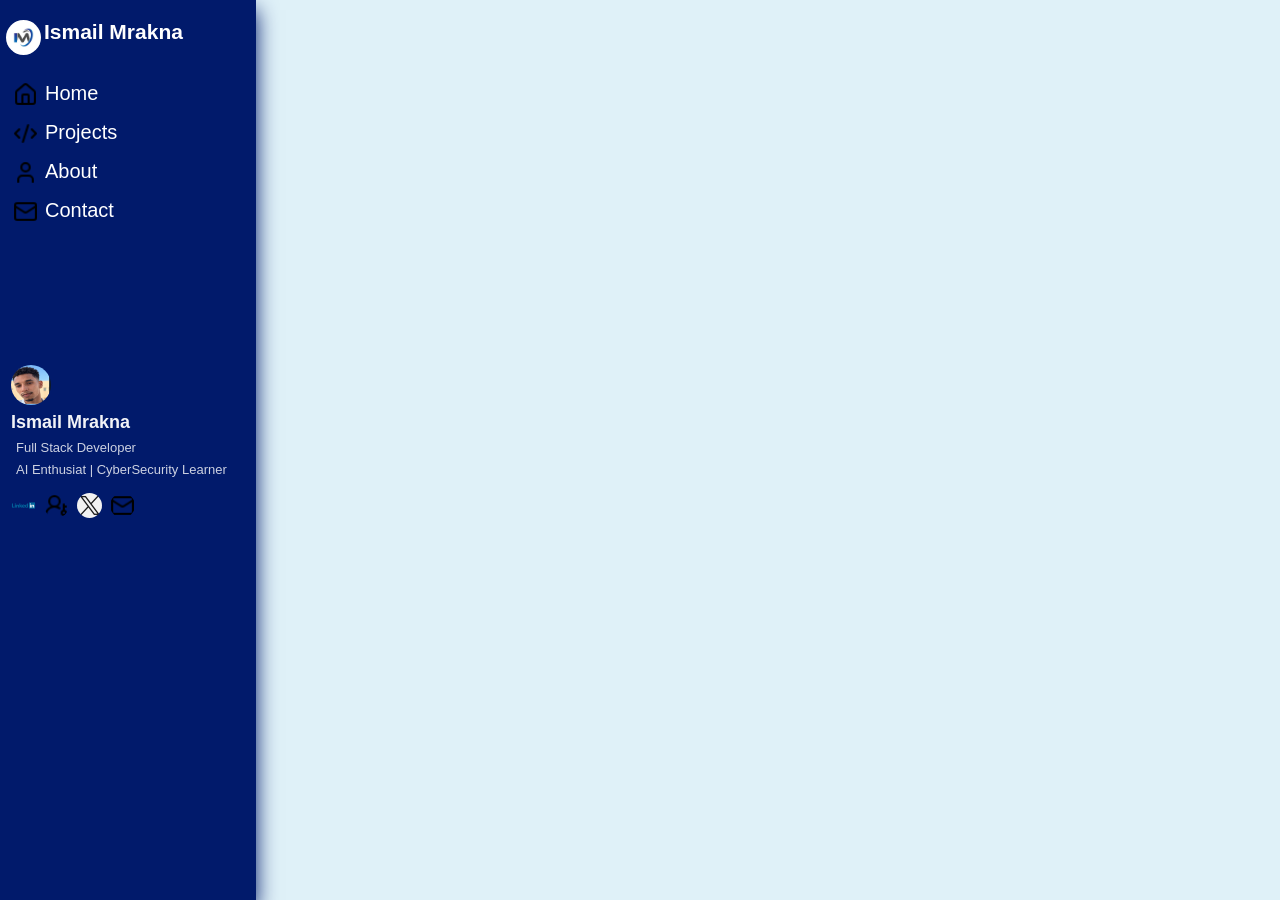
==== index.html @ eb99ad35 "styling navigator of  website" ====
<!DOCTYPE html>
<html lang="en">
    <head>
        <meta charset="UTF-8">
        <meta name="viewport" content="width=device-width , initial-scale=1.0">
        <link rel="stylesheet" href="style.css">
        <title>Ismail Mrakna - portfolio</title>
    </head>
     <body>
        <header>
            <nav class="navigator">
                <div class="nav-first">
                    <div class="nav-logo">
                        <img class="logo" src="./images/imlogo.jpg" alt="Logo of site im" width="35px" height="35px"/>
                        <h1>Ismail Mrakna</h1>
                    </div>
                    <div class="nav_bar">
                        <a href="index.html"><img class="icon-nav" src="./images/house.png" alt="icon-nav house" width="25px" height="25px"/>Home</a>
                        <a href="projects.html" ><img class="icon-nav" src="./images/code-xml.png" alt="icon-nav code projects" width="25px" height="25px"/>Projects</a>
                        <a href="about.html" ><img class="icon-nav" src="./images/user.png" alt="icon-nav person" width="25px" height="25px"/>About</a>
                        <a href="contact.html" ><img class="icon-nav" src="./images/mail.png" alt="icon-nav email" width="25px" height="25px"/>Contact</a>
                    </div>
                </div>
                <div class="nav-foot">
                    <img src="./images/profilelog.png" alt=" image profile Ismail" width="40px" height="40px">
                    <h2>Ismail Mrakna</h2>
                    <p>Full Stack Developer</p>
                    <p>AI Enthusiat | CyberSecurity Learner</p>
                    <div class="nav-link">
                        <a href="https://linkedin.com" target="_blank"><img  src="./images/logo-linkedin-bleu.png" alt="icon-link linkedin" width="25px" height="25px"/></a>
                        <a href="https://github.com" target="_blank"><img  src="./images/user-round-key.png" alt="icon-link github" width="25px" height="25px"></a>
                        <a href="ihttps://x.com" target="_blank"><img  src="./images/x-twitter-logo.png" alt="icon-link x twitter" width="25px" height="25px"/></a>
                        <a href="mraknaismail448@gmail.com" target="_blank"><img  src="./images/mail.png" alt="icon-link email" width="25px" height="25px"/></a>
                    </div>
                </div>
            </nav>
        </header>
    </body>
</html>
---- style.css ----
* {
 margin: 0;
 padding: 0;
 box-sizing: border-box;
}
body {
    background: rgb(223, 241, 248);
    font-family: sans-serif,Arial, Helvetica, sans-serif;
}
a {
    text-decoration: none;
}
/* styling navigateur */ 
.navigator{
    display: flex;
    flex-direction: column;
    justify-content: center;
    justify-content: flex-start;
    color: white;
    width: 20vw;
    height: 100vh;
    padding: 20px 6px;
    gap: 40px;
    box-shadow: 0 10px 20px rgb(1, 26, 107);
    background-color: rgb(1, 26, 107);
}
.nav-first{
    display: flex;
    flex-direction: column;
    justify-content: center;
    gap: 20px;
    margin-bottom: 30%;
}
.nav_bar{
    display: flex;
    flex-direction: column;
    justify-content: center;
}
.nav_bar a{
    font-size: 20px;
    color:white;
    padding: 7px;
    border-radius:4px ;
    display: flex;
    gap: 7px;
}
.nav_bar a:hover{
    background-color: rgb(156, 156, 250);
}
.nav_bar a:active{
    background-color: rgb(83, 83, 173);
}
.nav-logo{
    display: flex;
    gap: 3px;
    font-size: 14px;
    font-weight: 200;
}
.nav-logo img{
    border-radius: 50%;
}
.nav-foot{
    width: 100%;
    display: flex;
    margin-top: 16px;
    flex-direction: column;
    padding: 5px;
    justify-content: flex-end;
    gap: 7px;
}
.nav-foot p{
    opacity: 0.8;
    font-size: 13px;
    margin-left: 5px;
}

.nav-foot img{
    border-radius: 50%;
}
.nav-foot h2{
    opacity: 0.95;
    font-size: 18px;
}
.nav-foot .nav-link{
    margin-top: 9px;
    display: flex;
    flex-wrap: wrap;
    gap :8px;
}
.nav-foot .nav-link a img{
    width: 25px;
    height: 25px;
}
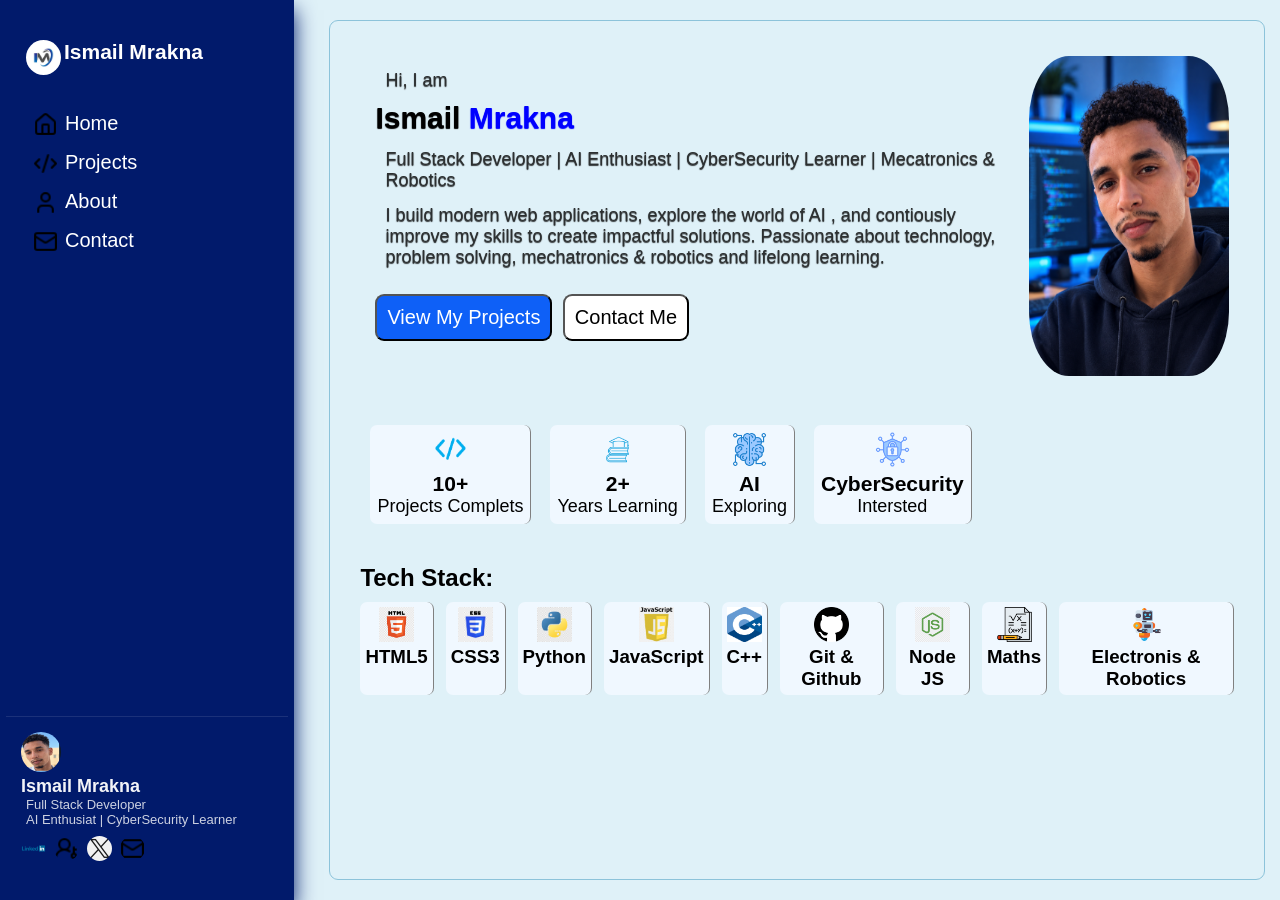
==== commit ced64370: "complet pages 1 styling" ====
--- a/index.html
+++ b/index.html
@@ -8,7 +8,7 @@
     </head>
      <body>
         <header>
-            <nav class="navigator">
+            <aside class="navigator">
                 <div class="nav-first">
                     <div class="nav-logo">
                         <img class="logo" src="./images/imlogo.jpg" alt="Logo of site im" width="35px" height="35px"/>
@@ -33,7 +33,94 @@
                         <a href="mraknaismail448@gmail.com" target="_blank"><img  src="./images/mail.png" alt="icon-link email" width="25px" height="25px"/></a>
                     </div>
                 </div>
-            </nav>
+            </aside>
         </header>
+        <main>
+            <section class="content">
+                <div class="presentation">
+                    <div class="profile-text">
+                        <p>Hi, I am</p>
+                        <h1>Ismail <span class="name">Mrakna</span></h1>
+                        <p class="text-learn">Full Stack Developer | AI Enthusiast | CyberSecurity Learner | Mecatronics & Robotics</p>
+                        <p class="text-intro">I build modern web applications, explore the world of AI , 
+                            and contiously improve my skills to create impactful solutions.
+                            Passionate about technology, problem solving, mechatronics & robotics  and lifelong learning.
+                        </p>
+                        <div>
+                            <a href="projects.html"><button class="btn-project">View My Projects</button></a>
+                            <a href="contact.html"><button class="btn-contact">Contact Me</button></a>
+                        </div>
+
+                    </div>
+                    <div class="profile-img">
+                        <img src="./images/profiledark.png" alt="profile of Ismail Mrakna" width="320px" height="320px">
+                    </div>
+
+                </div>
+                <div class="profile-career">
+                    <div  class="career">
+                        <img src="./images/codeblue.png" alt="icon code" width="25px" height="25px">
+                        <h3>10+</h3>
+                        <p>Projects Complets</p>
+                    </div>
+                    <div class="career">
+                        <img src="./images/learningivon.png" alt="learning icon" width="25px" height="25px">
+                        <h3>2+</h3>
+                        <p>Years Learning</p>
+                    </div>
+                    <div class="career">
+                        <img src="./images/aibrain.png" alt=" AI brain" width="25px" height="25px">
+                        <h3>AI</h3>
+                        <p>Exploring</p>
+                    </div>
+                    <div class="career">
+                        <img src="./images/cybersec.png" alt="icon sheild" width="25px" height="25px">
+                        <h3>CyberSecurity</h3>
+                        <p>Intersted</p>
+                    </div>
+                </div>
+                <h2>Tech Stack:</h2>
+                <div class="tech-stack">
+            
+                    <div class="stack">
+                        <img src="./images/htmllogo.png" alt="html logo" width="25px" height="25px">
+                        <h3>HTML5</h3>
+                    </div>
+                    <div class="stack">
+                        <img src="./images/CSS-Logo-PNG6.webp" alt="CSS logo" width="25px" height="25px">
+                        <h3>CSS3</h3>
+                    </div>
+                    <div class="stack">
+                        <img src="./images/Python-logo.webp" alt="Python-logo" width="25px" height="25px">
+                        <h3>Python</h3>
+                    </div>
+                    <div class="stack">
+                        <img src="./images/javascriptlogo.jpg" alt="javascriptlogo" width="25px" height="25px">
+                        <h3>JavaScript</h3>
+                    </div>
+                    <div class="stack">
+                        <img src="./images/cpp.png" alt=" C++ logo" width="25px" height="25px">
+                        <h3>C++</h3>
+                    </div>
+                    <div class="stack">
+                        <img src="./images/githublogoo.webp" alt="githublogoo" width="25px" height="25px">
+                        <h3>Git & Github</h3>
+                    </div>
+                    <div class="stack">
+                        <img src="./images/nodejslogo.jpg" alt="nodejs logo" width="25px" height="25px">
+                        <h3>Node JS</h3>
+                    </div>
+                    <div class="stack">
+                        <img src="./images/maths.png" alt="maths logo" width="25px" height="25px">
+                        <h3>Maths</h3>
+                    </div>
+                    <div class="stack">
+                        <img src="./images/robotics.png" alt="icon Robot" width="25px" height="25px">
+                        <h3>Electronis & Robotics</h3>
+                    </div>
+
+                </div>
+            </section>
+        </main>
     </body>
 </html>     
--- a/style.css
+++ b/style.css
@@ -4,6 +4,8 @@
  box-sizing: border-box;
 }
 body {
+    display: flex;
+    min-height: 100vh;
     background: rgb(223, 241, 248);
     font-family: sans-serif,Arial, Helvetica, sans-serif;
 }
@@ -11,27 +13,30 @@
     text-decoration: none;
 }
 /* styling navigateur */ 
+.header{
+    display: flex;
+    flex: 1;
+    min-height: 100vh;
+}
 .navigator{
-    display: flex;
-    flex-direction: column;
-    justify-content: center;
-    justify-content: flex-start;
+    
+    display: flex;
+    flex-direction: column;
     color: white;
-    width: 20vw;
-    height: 100vh;
+    width: 23vw;
+    min-height: 100%;
     padding: 20px 6px;
+    margin-right: 20px;
     gap: 40px;
     box-shadow: 0 10px 20px rgb(1, 26, 107);
     background-color: rgb(1, 26, 107);
 }
 .nav-first{
-    display: flex;
-    flex-direction: column;
-    justify-content: center;
-    gap: 20px;
-    margin-bottom: 30%;
+    flex: 1;
+    padding: 20px;
 }
 .nav_bar{
+    margin-top: 30px;
     display: flex;
     flex-direction: column;
     justify-content: center;
@@ -60,12 +65,10 @@
     border-radius: 50%;
 }
 .nav-foot{
+    border-top: 1px solid rgba(255, 255, 255, 0.1);
     width: 100%;
-    display: flex;
-    margin-top: 16px;
-    flex-direction: column;
-    padding: 5px;
-    justify-content: flex-end;
+    margin-top: auto;
+    padding: 15px;
     gap: 7px;
 }
 .nav-foot p{
@@ -91,4 +94,111 @@
     width: 25px;
     height: 25px;
 }
-
+main {
+    display: flex;
+    flex:1;
+    min-height: 100vh;
+}
+.content{
+    min-width:60vw;
+    padding:30px;
+    display: flex;
+    flex-direction: column;
+    border: 1px solid rgb(140, 195, 218);
+    border-radius: 9px;
+    margin: 20px 15px;
+}
+.presentation{
+    display: flex;
+    justify-content: center;
+    gap: 20px;
+
+    padding: 5px;
+    border-radius: 9px;
+}
+.profile-text{
+    text-shadow: 0px 1px 1px;
+    flex: 2;
+    display: flex;
+    gap: 10px;
+    flex-direction: column;
+    padding: 10px;
+}
+.profile-img img{
+    margin-right: auto;
+    width: 200px;
+    border-radius: 20%;
+    flex: 1;
+}
+.profile-text h1{
+    font-weight: 800;
+    font-size: 30px;
+}
+.profile-text h1 span{
+    color: blue;
+}
+.profile-text p {
+    margin-top: 4px;
+    margin-left: 10px;
+    font-size: 18px;
+    opacity: 0.8;
+}
+.btn-project {
+    margin-top: 16px;
+    margin-right: 6px;
+    padding: 10px;
+    color:white;
+    font-weight: 400;
+    font-size: 20px;
+    border-radius: 9px;
+    background-color: rgb(14, 96, 247);
+    cursor: pointer;
+}
+.btn-contact {
+    padding: 10px;
+    color:black;
+    font-weight: 400;
+    font-size: 20px;
+    border-radius: 9px;
+    background-color: white;
+    cursor: pointer;
+}
+.profile-career{
+    display: flex;
+    gap :19px;
+    margin: 40px 10px;
+}
+.profile-career .career{
+    font-size: 18px;
+    text-align: center;
+    border-right: 1px solid grey;
+    padding: 7px;
+    background-color: aliceblue;
+    border-radius: 7px;
+}
+.profile-career .career img{
+    width: 35px;
+    height: 35px;
+}
+.tech-stack{
+    margin-top: 10px;
+    display: flex;
+    gap: 12px;
+}
+.tech-stack .stack{
+    text-align: center;
+    border-right: 1px solid grey;
+    padding: 5px;
+    background-color: aliceblue;
+    border-radius:7px;
+    
+}
+.tech-stack .stack img{
+    width: 35px;
+    height: 35px;
+    
+}
+
+
+
+
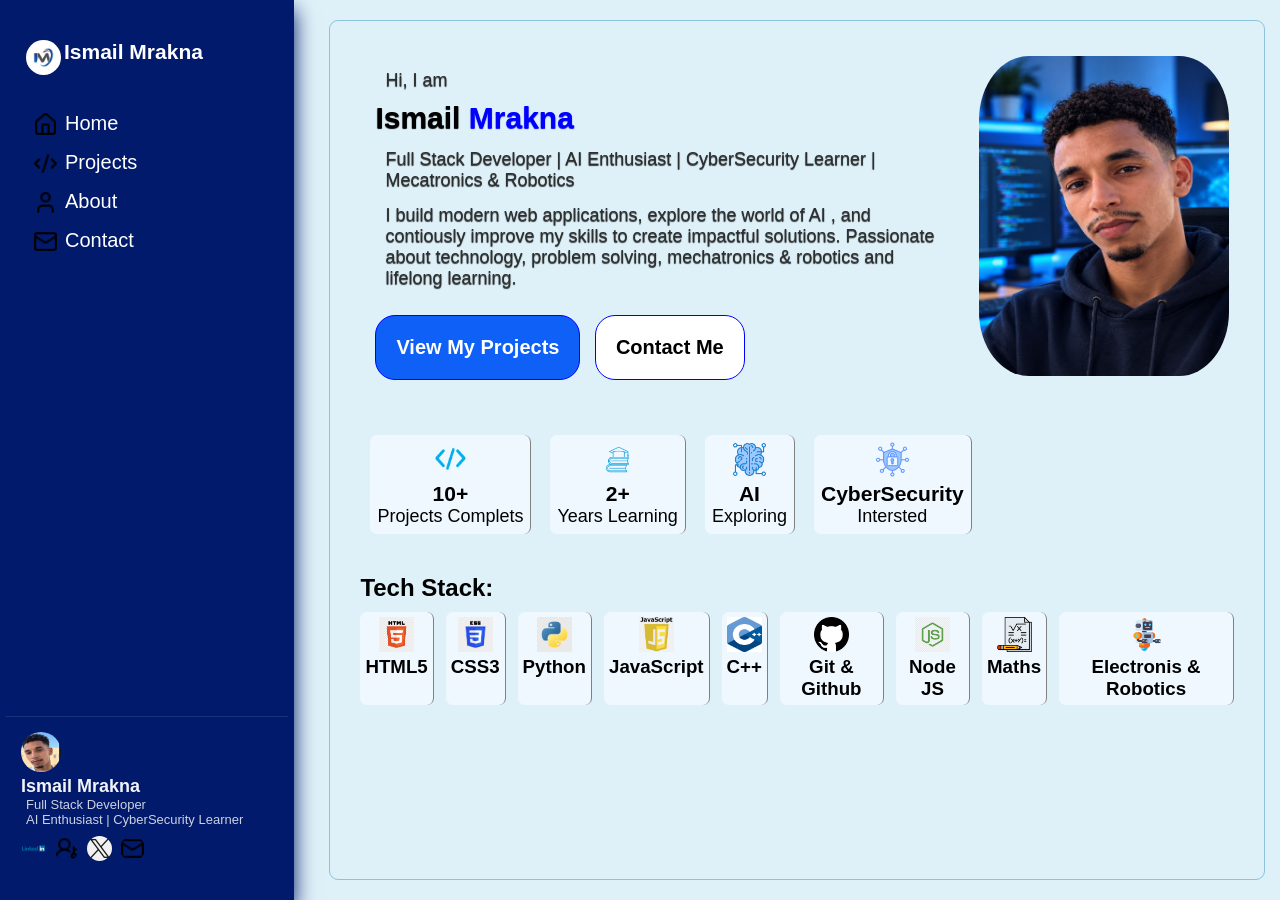
==== commit db95b364: "update some tag add tag" ====
--- a/index.html
+++ b/index.html
@@ -25,7 +25,7 @@
                     <img src="./images/profilelog.png" alt=" image profile Ismail" width="40px" height="40px">
                     <h2>Ismail Mrakna</h2>
                     <p>Full Stack Developer</p>
-                    <p>AI Enthusiat | CyberSecurity Learner</p>
+                    <p>AI Enthusiast | CyberSecurity Learner</p>
                     <div class="nav-link">
                         <a href="https://linkedin.com" target="_blank"><img  src="./images/logo-linkedin-bleu.png" alt="icon-link linkedin" width="25px" height="25px"/></a>
                         <a href="https://github.com" target="_blank"><img  src="./images/user-round-key.png" alt="icon-link github" width="25px" height="25px"></a>
--- a/style.css
+++ b/style.css
@@ -126,7 +126,7 @@
 }
 .profile-img img{
     margin-right: auto;
-    width: 200px;
+    width: 250px;
     border-radius: 20%;
     flex: 1;
 }
@@ -145,21 +145,23 @@
 }
 .btn-project {
     margin-top: 16px;
-    margin-right: 6px;
-    padding: 10px;
+    margin-right: 10px;
+    padding: 20px;
     color:white;
-    font-weight: 400;
-    font-size: 20px;
-    border-radius: 9px;
+    border:1px solid blue;
+    font-weight: 600;
+    font-size: 20px;
+    border-radius: 20px;
     background-color: rgb(14, 96, 247);
     cursor: pointer;
 }
 .btn-contact {
-    padding: 10px;
+    padding: 20px;
     color:black;
-    font-weight: 400;
-    font-size: 20px;
-    border-radius: 9px;
+    font-size: 20px;
+    border:1px solid blue;
+    font-weight: 600;
+    border-radius: 20px;
     background-color: white;
     cursor: pointer;
 }
@@ -198,7 +200,63 @@
     height: 35px;
     
 }
-
-
-
-
+/* Projects */
+.projects-head h3{
+   color: rgb(0, 97, 224);
+   font-weight: 300;
+   margin-top: 20px;
+   margin-left: 20px;
+}
+.projects-head h1{
+    margin: 10px 5px;
+   font-weight: 600;
+   font-size: 50px;
+
+}
+.projects-head h1 span{
+   color: blue;
+
+}
+.projects-head p{
+    font-size: 20px;
+    color: rgb(95, 94, 94);
+    margin: 20px 20px;
+
+}
+.projects-exemples{
+    display: flex;
+    flex-wrap: wrap;
+    gap: 10px;
+}
+.article-project{
+    border: 1px solid blanchedalmond;
+    border-radius: 10px;
+    padding: 10px;
+    background-color: aliceblue;
+    text-align: center;
+}
+.article-project img{
+    width: 100%;
+    height: 150px;
+    border-radius: 7px;
+    margin-bottom: 5px;
+}
+.article-project h2{
+    font-size: 20px;
+    margin-bottom: 10px;
+}
+.article-project .tech-use{
+    display: flex;
+    gap: 10px;
+    justify-content: center;
+}
+.article-project .tech-use p{
+    padding: 10px;
+    font-size: 16px;
+    font-weight: 600;
+    border-radius: 10px;
+    background-color: rgb(245, 245, 228);
+    border: 1px solid yellow;
+}
+
+
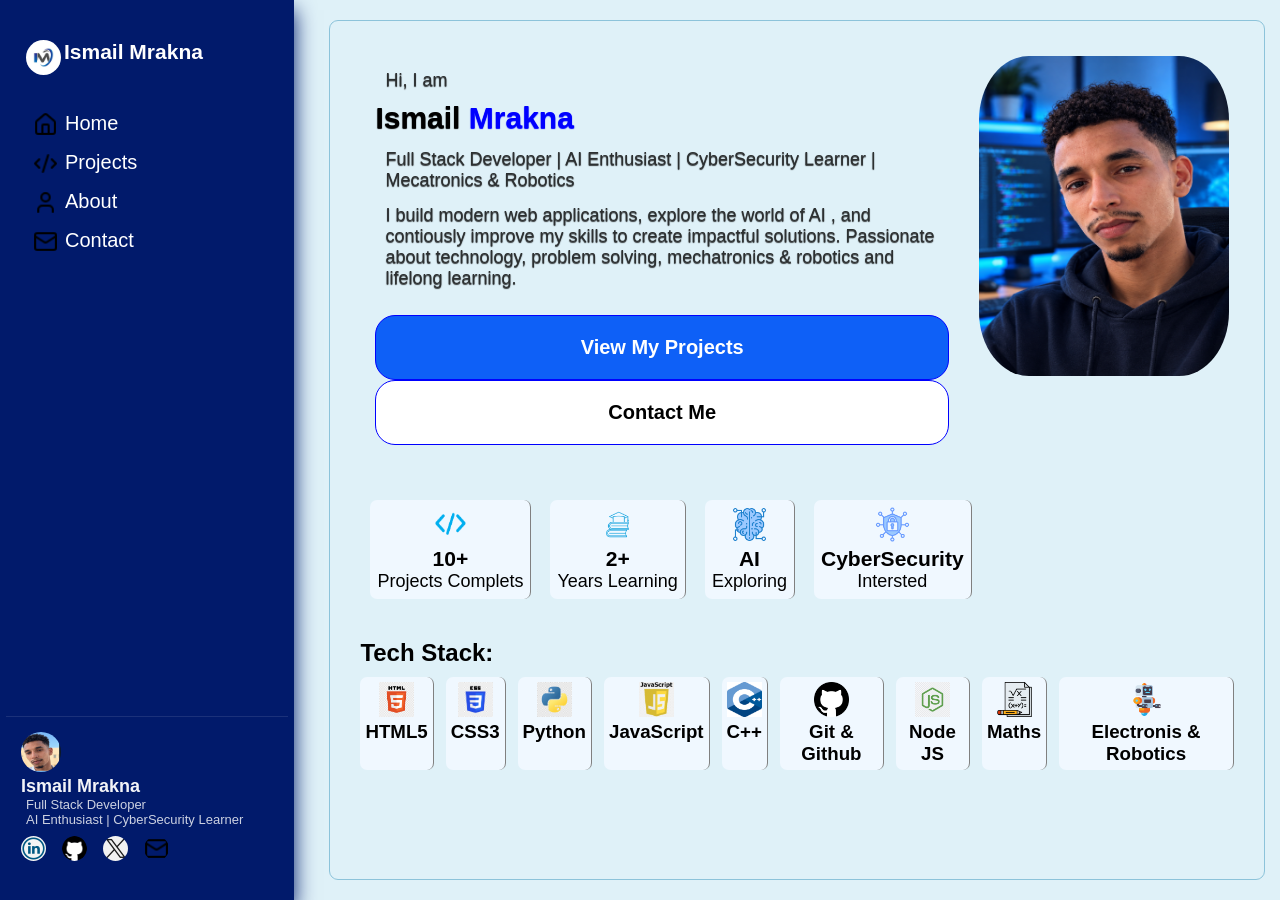
==== commit ed7bf680: "update files and add images" ====
--- a/index.html
+++ b/index.html
@@ -27,9 +27,9 @@
                     <p>Full Stack Developer</p>
                     <p>AI Enthusiast | CyberSecurity Learner</p>
                     <div class="nav-link">
-                        <a href="https://linkedin.com" target="_blank"><img  src="./images/logo-linkedin-bleu.png" alt="icon-link linkedin" width="25px" height="25px"/></a>
-                        <a href="https://github.com" target="_blank"><img  src="./images/user-round-key.png" alt="icon-link github" width="25px" height="25px"></a>
-                        <a href="ihttps://x.com" target="_blank"><img  src="./images/x-twitter-logo.png" alt="icon-link x twitter" width="25px" height="25px"/></a>
+                        <a href="https://linkedin.com/in/ismailmrakna" target="_blank"><img  src="./images/linkedinblue2.png" alt="icon-link linkedin" width="25px" height="25px"/></a>
+                        <a href="https://github.com/ismailmrakna-dev" target="_blank"><img  src="./images/githublogoo.webp" alt="icon-link github" width="25px" height="25px"></a>
+                        <a href="ihttps://x.com/mraknaismail" target="_blank"><img  src="./images/x-twitter-logo.png" alt="icon-link x twitter" width="25px" height="25px"/></a>
                         <a href="mraknaismail448@gmail.com" target="_blank"><img  src="./images/mail.png" alt="icon-link email" width="25px" height="25px"/></a>
                     </div>
                 </div>
--- a/style.css
+++ b/style.css
@@ -88,7 +88,7 @@
     margin-top: 9px;
     display: flex;
     flex-wrap: wrap;
-    gap :8px;
+    gap :16px;
 }
 .nav-foot .nav-link a img{
     width: 25px;
@@ -255,8 +255,95 @@
     font-size: 16px;
     font-weight: 600;
     border-radius: 10px;
-    background-color: rgb(245, 245, 228);
-    border: 1px solid yellow;
-}
-
-
+    color: rgb(8, 101, 189);
+    background-color: rgb(184, 242, 250);
+    border: 1px solid rgb(17, 218, 233);
+}
+/*-- contact page -- */
+/*1.formulaire */
+
+.content.contact{
+    display: flex;
+    flex-direction: row;
+    gap: 20px;
+    padding: 10px;
+}
+.send-message{
+    background: url("./images/pcback.jpg");
+    color: rgb(94, 225, 235);
+    border: 1px solid skyblue;
+    padding: 30px;
+    box-shadow: 0 0 4px blue;
+    margin: auto 20px;
+    border-radius: 9px;
+}
+.formulaire{
+    width: 20vw;
+    display: flex;
+    flex-direction: column;
+    justify-content: center;
+    gap: 15px;
+    align-items: center;
+}
+.formulaire input,textarea, select , button{
+    border-radius: 9px;
+    padding: 5px;
+    background-color: rgb(248, 248, 232);
+    width: 100%;
+}
+.formulaire button{
+    color: aliceblue;
+    font-weight: 600;
+    background-color: rgb(28, 128, 241);
+}
+.formulaire h2{
+    font-size: 20px;
+    font-weight: 600;
+    color: rgb(0, 140, 255);
+}
+/*2. contact reseaux */
+.reseaux-social{
+    margin-left: 10px;
+}
+.reseaux-social h3{
+    color: blue;
+    font-size: 11px;
+    font-weight: 800;
+    margin-left: 15px;
+    margin-top: 15px;
+    margin-bottom: 10px;
+}
+.reseaux-social h1{
+    font-weight: 800;
+}
+.reseaux-social h1 span{
+    color: blue;
+    font-size: 40px;
+}
+.reseaux-social p {
+    margin: 20px;
+    color: gray;
+    font-size: 20px;
+}
+.contact-me{
+    display: flex;
+    gap: 10px;
+    align-items: center;
+    border-bottom:1px solid skyblue;
+}
+.contact-me h3{
+    font-size: 15px;
+}
+.contact-me p{
+    font-size: 18px;
+}
+.contact-me img{
+    background-color:rgb(191, 230, 248);
+    border-radius: 20px;
+    
+}
+.reseaux-link{
+    margin: 20px 20px;
+    display: flex;
+    gap: 20px;
+}
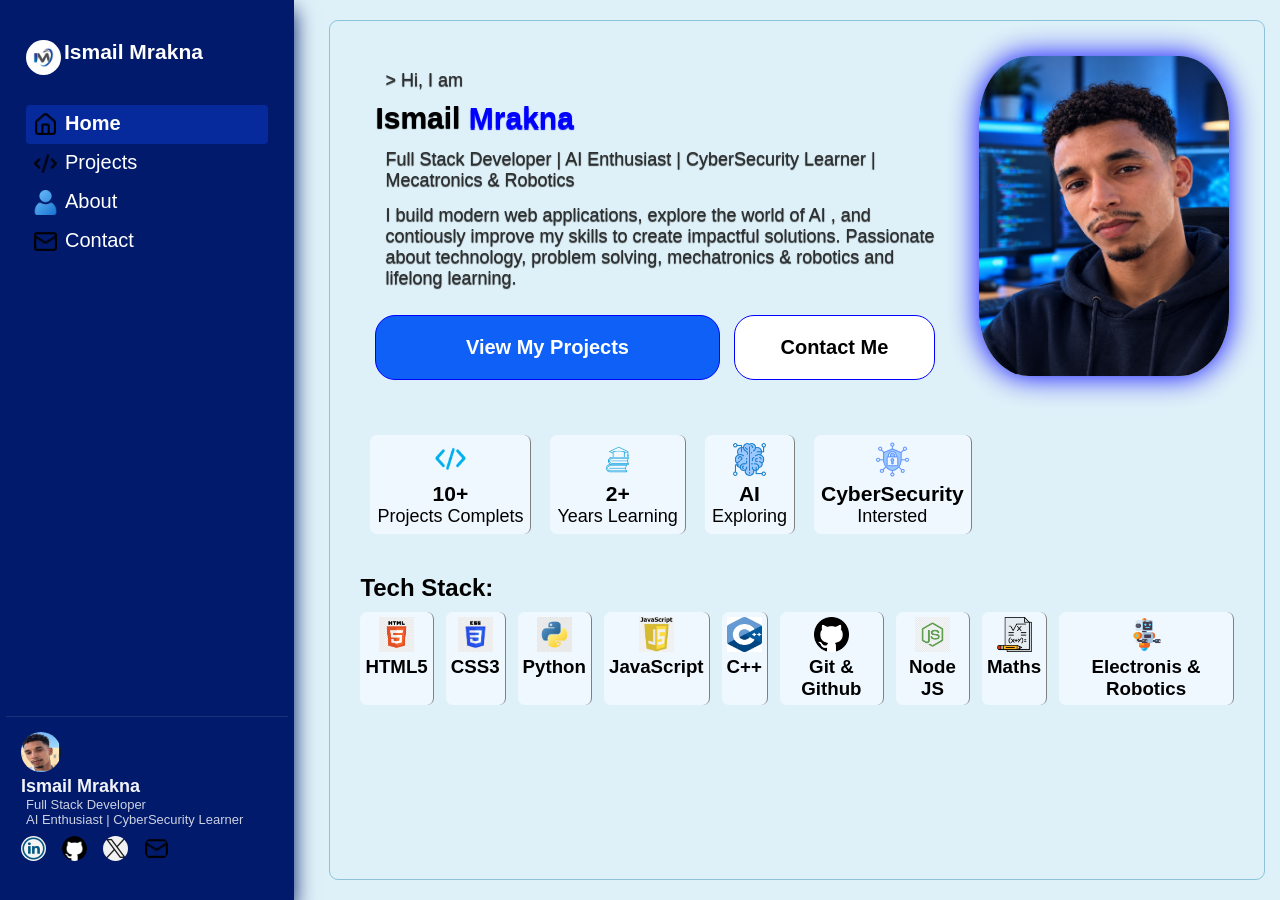
==== commit b89d6c0f: "update modify some colors and sizes in differents pages" ====
--- a/index.html
+++ b/index.html
@@ -15,7 +15,7 @@
                         <h1>Ismail Mrakna</h1>
                     </div>
                     <div class="nav_bar">
-                        <a href="index.html"><img class="icon-nav" src="./images/house.png" alt="icon-nav house" width="25px" height="25px"/>Home</a>
+                        <a href="index.html" class="active"><img class="icon-nav" src="./images/house.png" alt="icon-nav house" width="25px" height="25px"/>Home</a>
                         <a href="projects.html" ><img class="icon-nav" src="./images/code-xml.png" alt="icon-nav code projects" width="25px" height="25px"/>Projects</a>
                         <a href="about.html" ><img class="icon-nav" src="./images/user.png" alt="icon-nav person" width="25px" height="25px"/>About</a>
                         <a href="contact.html" ><img class="icon-nav" src="./images/mail.png" alt="icon-nav email" width="25px" height="25px"/>Contact</a>
@@ -39,7 +39,7 @@
             <section class="content">
                 <div class="presentation">
                     <div class="profile-text">
-                        <p>Hi, I am</p>
+                        <p>> Hi, I am</p>
                         <h1>Ismail <span class="name">Mrakna</span></h1>
                         <p class="text-learn">Full Stack Developer | AI Enthusiast | CyberSecurity Learner | Mecatronics & Robotics</p>
                         <p class="text-intro">I build modern web applications, explore the world of AI , 
--- a/style.css
+++ b/style.css
@@ -12,6 +12,10 @@
 a {
     text-decoration: none;
 }
+span{
+    text-shadow: 0 2px 1px blue;
+}
+
 /* styling navigateur */ 
 .header{
     display: flex;
@@ -50,10 +54,14 @@
     gap: 7px;
 }
 .nav_bar a:hover{
-    background-color: rgb(156, 156, 250);
-}
-.nav_bar a:active{
-    background-color: rgb(83, 83, 173);
+    background-color:  rgb(9, 56, 211);
+}
+.nav_bar a.active{
+    font-weight: 600;
+    background-color:  rgb(6, 41, 156);
+}
+.nav_bar a.active:hover{
+    background-color: rgb(14, 52, 179);
 }
 .nav-logo{
     display: flex;
@@ -128,6 +136,7 @@
     margin-right: auto;
     width: 250px;
     border-radius: 20%;
+    box-shadow: 0 0 30px blue;
     flex: 1;
 }
 .profile-text h1{
@@ -144,6 +153,7 @@
     opacity: 0.8;
 }
 .btn-project {
+    width: 60%;
     margin-top: 16px;
     margin-right: 10px;
     padding: 20px;
@@ -157,6 +167,8 @@
 }
 .btn-contact {
     padding: 20px;
+    width: 35%;
+    margin-top: 16px;
     color:black;
     font-size: 20px;
     border:1px solid blue;
@@ -346,4 +358,96 @@
     margin: 20px 20px;
     display: flex;
     gap: 20px;
+}
+/* About */
+.content.about{
+    display: flex;
+    flex-direction: row;
+    gap: 20px;
+}
+.about-me h3{
+    margin-top: 5px;
+    margin-left: 6px;
+    color: blue;
+    font-size: 13px;
+    font-weight: 600;
+}
+.about-me h1{
+    font-size: 35px;
+    font-weight: 800;
+}
+.about-me h1 span{
+    text-shadow: none;
+    font-size: 40px;
+    font-weight: 800;
+    color: blue;
+}
+.about-me p{
+    color: gray;
+    font-size: 17px;
+    margin-left: 10px;
+    margin-top: 6px;
+    margin-bottom: 5px;
+}
+.about-me h2{
+    margin-top: 40px;
+}
+.about-me .interest{
+    padding: 10px;
+    margin-left: 15px;
+    display: flex;
+    flex-wrap: wrap;
+    gap: 15px;
+}
+.about-me .interest p{
+    color: blue;
+    background-color: azure;
+    border: 1.5px solid blue;
+    border-radius: 15px;
+    padding: 10px;
+}
+.about-skill{
+    min-width: 35vw;
+    padding: 20px;
+    display: flex;
+    flex-direction: column;
+    justify-content: center;
+    align-items: center;
+    gap: 20px;
+}
+.about-skill img{
+    border-radius: 15px;
+    box-shadow: 0 0 20px blue;
+}
+.about-skills {
+    border: 1px solid skyblue;
+    background-color: azure;
+    padding: 20px;
+    margin-top: 70px;
+    border-radius: 15px;
+}
+.about-skills img{
+    box-shadow: none;
+}
+.about-skills h1{
+    color: blue;
+    margin-bottom: 10px;
+}
+.about-skills .skill{
+    padding: 6px;
+    display: flex;
+    justify-content: center;
+    align-items: center;
+    gap: 5px;
+    font-size: 15px;
+    font-weight: 600;
+}
+.about-skills label{
+    padding: 6px;
+    display: flex;
+    justify-content: center;
+    align-items: center;
+    gap: 4px;
+    font-size: 15px;
+    font-weight: 600;
 }
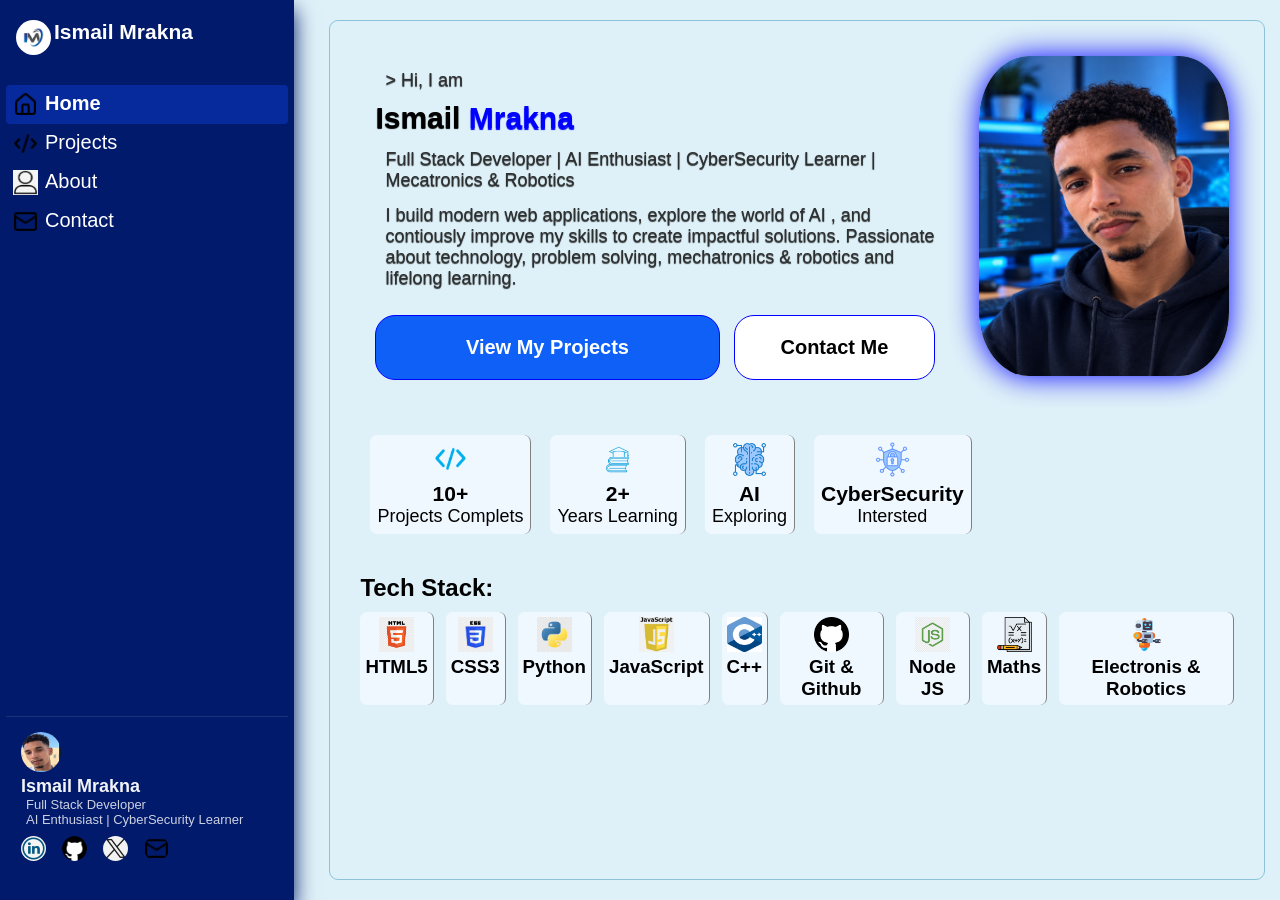
==== commit 90349be7: "update modify" ====
--- a/index.html
+++ b/index.html
@@ -17,7 +17,7 @@
                     <div class="nav_bar">
                         <a href="index.html" class="active"><img class="icon-nav" src="./images/house.png" alt="icon-nav house" width="25px" height="25px"/>Home</a>
                         <a href="projects.html" ><img class="icon-nav" src="./images/code-xml.png" alt="icon-nav code projects" width="25px" height="25px"/>Projects</a>
-                        <a href="about.html" ><img class="icon-nav" src="./images/user.png" alt="icon-nav person" width="25px" height="25px"/>About</a>
+                        <a href="about.html" ><img class="icon-nav" src="./images/userh.jpg" alt="icon-nav person" width="25px" height="25px"/>About</a>
                         <a href="contact.html" ><img class="icon-nav" src="./images/mail.png" alt="icon-nav email" width="25px" height="25px"/>Contact</a>
                     </div>
                 </div>
--- a/style.css
+++ b/style.css
@@ -37,7 +37,6 @@
 }
 .nav-first{
     flex: 1;
-    padding: 20px;
 }
 .nav_bar{
     margin-top: 30px;
@@ -46,6 +45,8 @@
     justify-content: center;
 }
 .nav_bar a{
+    margin: 0 0;
+    width: 100%;
     font-size: 20px;
     color:white;
     padding: 7px;
@@ -54,16 +55,20 @@
     gap: 7px;
 }
 .nav_bar a:hover{
+    width: 100%;
     background-color:  rgb(9, 56, 211);
 }
 .nav_bar a.active{
+    width: 100%;
     font-weight: 600;
     background-color:  rgb(6, 41, 156);
 }
 .nav_bar a.active:hover{
+    width: 100%;
     background-color: rgb(14, 52, 179);
 }
 .nav-logo{
+    margin-left: 10px;
     display: flex;
     gap: 3px;
     font-size: 14px;
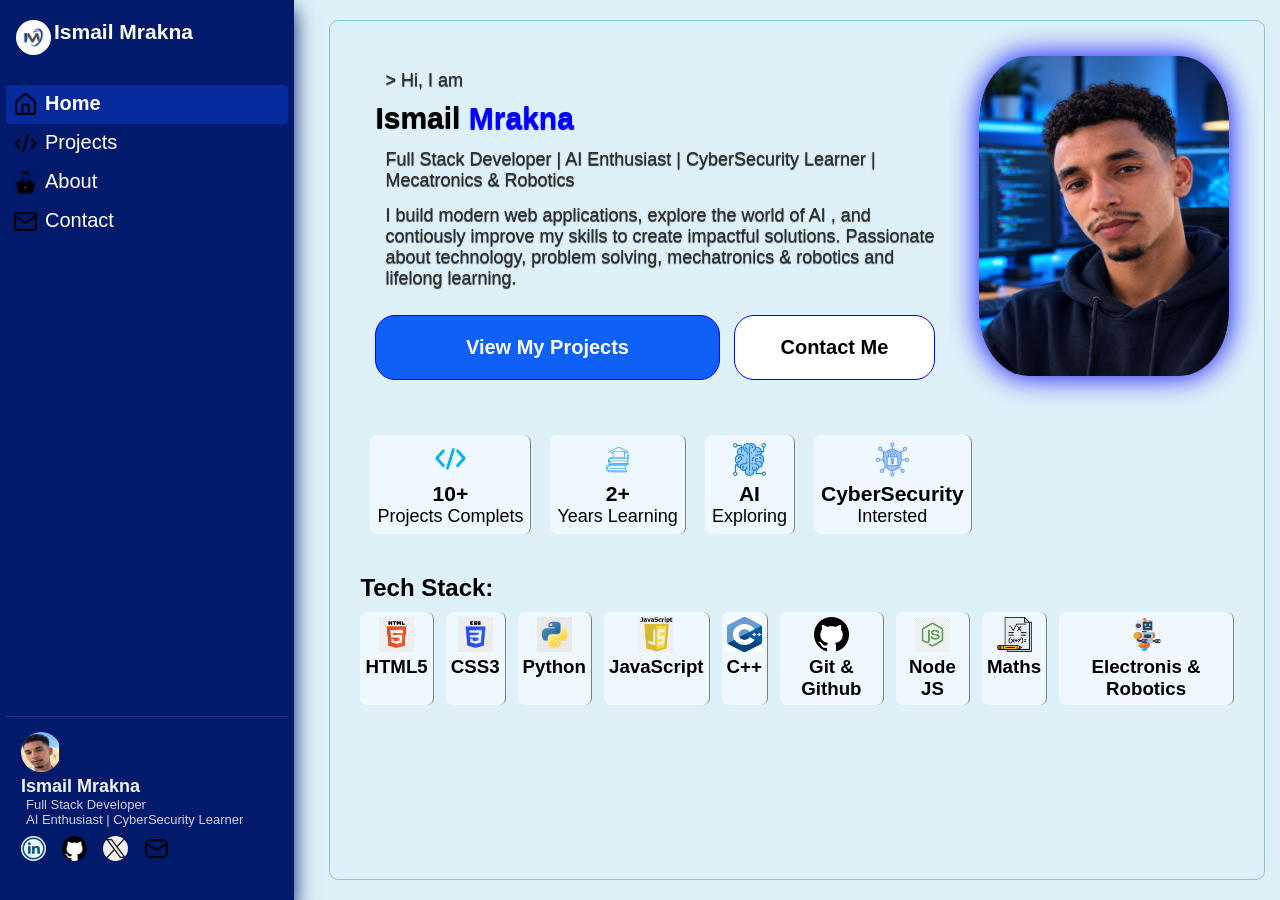
==== commit 22466be3: "update about icon" ====
--- a/index.html
+++ b/index.html
@@ -17,7 +17,7 @@
                     <div class="nav_bar">
                         <a href="index.html" class="active"><img class="icon-nav" src="./images/house.png" alt="icon-nav house" width="25px" height="25px"/>Home</a>
                         <a href="projects.html" ><img class="icon-nav" src="./images/code-xml.png" alt="icon-nav code projects" width="25px" height="25px"/>Projects</a>
-                        <a href="about.html" ><img class="icon-nav" src="./images/userh.jpg" alt="icon-nav person" width="25px" height="25px"/>About</a>
+                        <a href="about.html" ><img class="icon-nav" src="./images/userh.png" alt="icon-nav person" width="25px" height="25px"/>About</a>
                         <a href="contact.html" ><img class="icon-nav" src="./images/mail.png" alt="icon-nav email" width="25px" height="25px"/>Contact</a>
                     </div>
                 </div>
